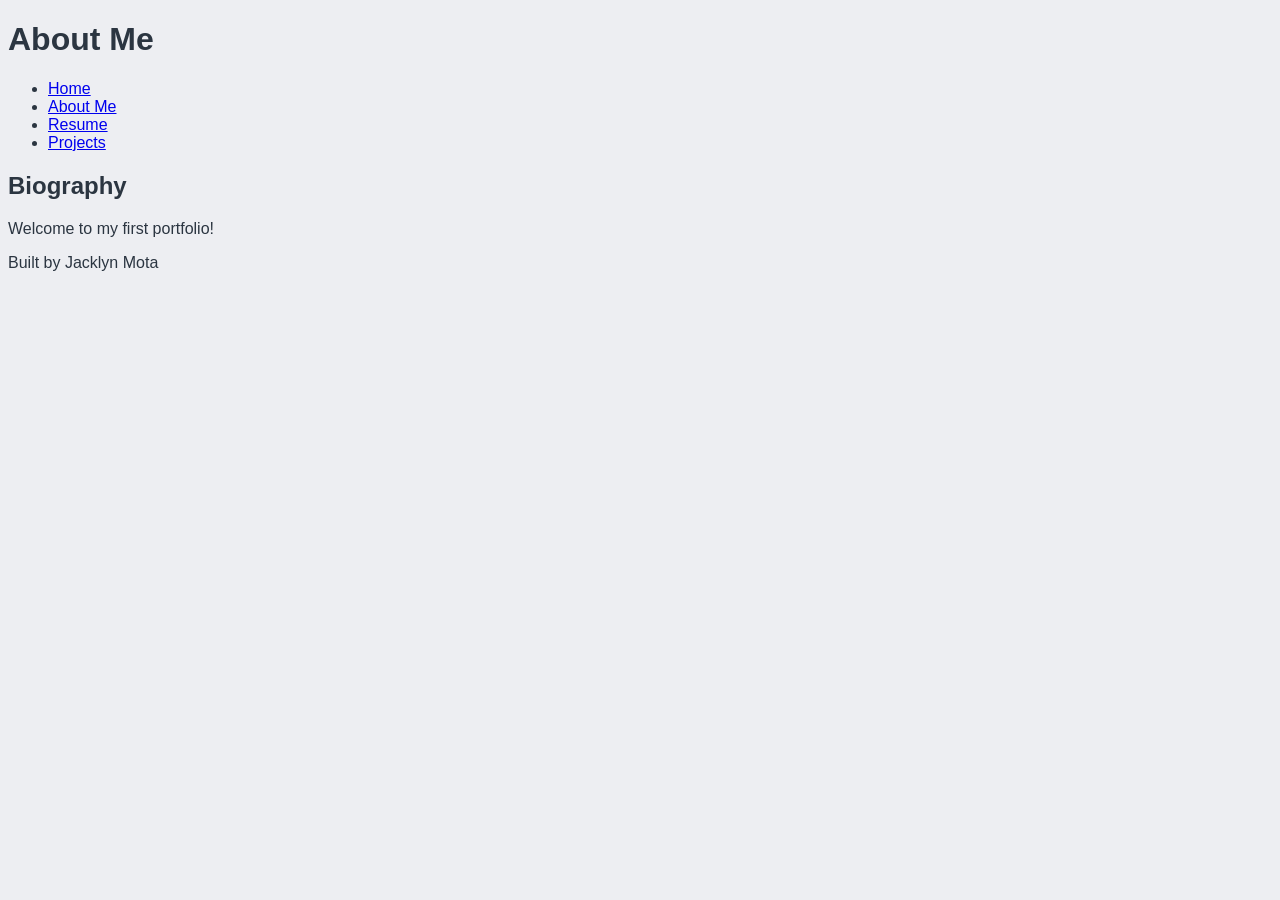
==== about.html @ 835036cc "html, css update. initial README.md renamed some html and css file, created initial read me file" ====
<!DOCTYPE html>
<html lang="en">
<head>
    <meta charset="UTF-8">
    <meta name="viewport" content="width=device-width, initial-scale=1.0">
    <link rel="stylesheet" href="styles.css">
    <title>About Me</title>
</head>
<body>
    <header>
        <h1>About Me</h1>
    </header>
    <nav>
        <ul>
            <li><a href="index.html">Home</a></li>
            <li><a href="about.html">About Me</a></li>
            <li><a href="resume.html">Resume</a></li>
            <li><a href="projects.html">Projects</a></li>
        </ul>
    </nav>
    <main>
        <section>
            <h2>Biography</h2>
            <p>Welcome to my first portfolio!</p>
        </section>
    </main>
    <footer>
        <p>Built by Jacklyn Mota</p>
    </footer>
</body>
</html>
---- styles.css ----
/* CSS written by Jacklyn Mota */

/* COLOR PALETTE 
panda white: #EDEEF2
ghost: #C3C9D8
ink black: #070A0F
dark metallic blue grey: #6B7B8C
vintage dark blue: #2B3541
*/

/* GLOBAL (base) MOBILE STYLES */
body {
    background-color: #EDEEF2;
    color: #2B3541;
    font-family: sans-serif;
}
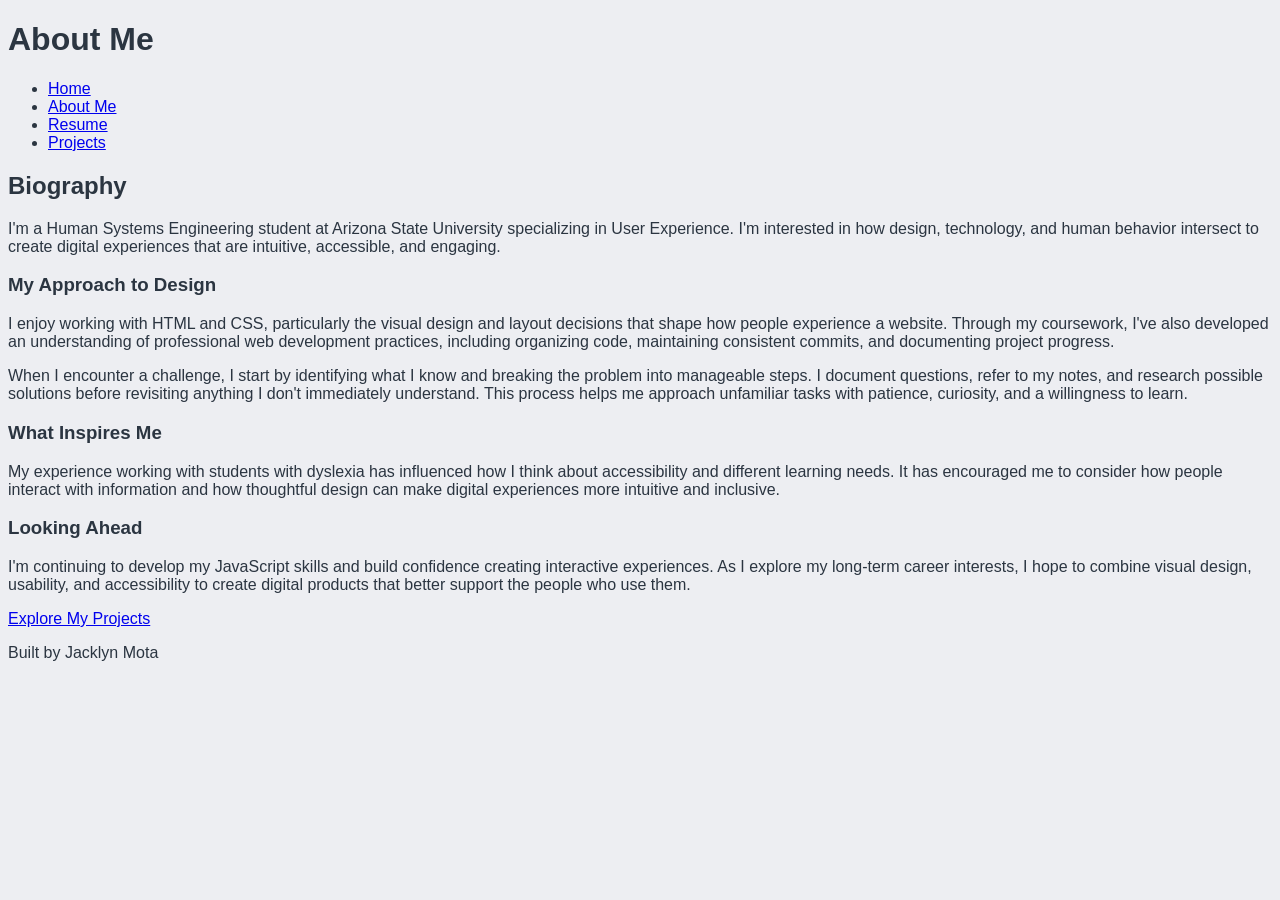
==== commit de9b4237: "Refresh portfolio site content and layout Updated the portfolio to present a stronger homepage hero," ====
--- a/about.html
+++ b/about.html
@@ -1,29 +1,79 @@
+
 <!DOCTYPE html>
 <html lang="en">
 <head>
     <meta charset="UTF-8">
     <meta name="viewport" content="width=device-width, initial-scale=1.0">
     <link rel="stylesheet" href="styles.css">
-    <title>About Me</title>
+    <title>About Me | Jacklyn's Portfolio</title>
 </head>
 <body>
     <header>
         <h1>About Me</h1>
     </header>
+
     <nav>
         <ul>
             <li><a href="index.html">Home</a></li>
-            <li><a href="about.html">About Me</a></li>
+            <li><a href="about.html" aria-current="page">About Me</a></li>
             <li><a href="resume.html">Resume</a></li>
             <li><a href="projects.html">Projects</a></li>
         </ul>
     </nav>
+
     <main>
         <section>
             <h2>Biography</h2>
-            <p>Welcome to my first portfolio!</p>
+            <p>
+                I'm a Human Systems Engineering student at Arizona State
+                University specializing in User Experience. I'm interested
+                in how design, technology, and human behavior intersect
+                to create digital experiences that are intuitive,
+                accessible, and engaging.
+            </p>
+
+            <h3>My Approach to Design</h3>
+            <p>
+                I enjoy working with HTML and CSS, particularly the visual
+                design and layout decisions that shape how people
+                experience a website. Through my coursework, I've also
+                developed an understanding of professional web development
+                practices, including organizing code, maintaining
+                consistent commits, and documenting project progress.
+            </p>
+
+            <p>
+                When I encounter a challenge, I start by identifying what
+                I know and breaking the problem into manageable steps.
+                I document questions, refer to my notes, and research
+                possible solutions before revisiting anything I don't
+                immediately understand. This process helps me approach
+                unfamiliar tasks with patience, curiosity, and a willingness
+                to learn.
+            </p>
+
+            <h3>What Inspires Me</h3>
+            <p>
+                My experience working with students with dyslexia has
+                influenced how I think about accessibility and different
+                learning needs. It has encouraged me to consider how
+                people interact with information and how thoughtful design
+                can make digital experiences more intuitive and inclusive.
+            </p>
+
+            <h3>Looking Ahead</h3>
+            <p>
+                I'm continuing to develop my JavaScript skills and build
+                confidence creating interactive experiences. As I explore
+                my long-term career interests, I hope to combine visual
+                design, usability, and accessibility to create digital
+                products that better support the people who use them.
+            </p>
+
+            <a href="projects.html" class="hero-link">Explore My Projects</a>
         </section>
     </main>
+
     <footer>
         <p>Built by Jacklyn Mota</p>
     </footer>
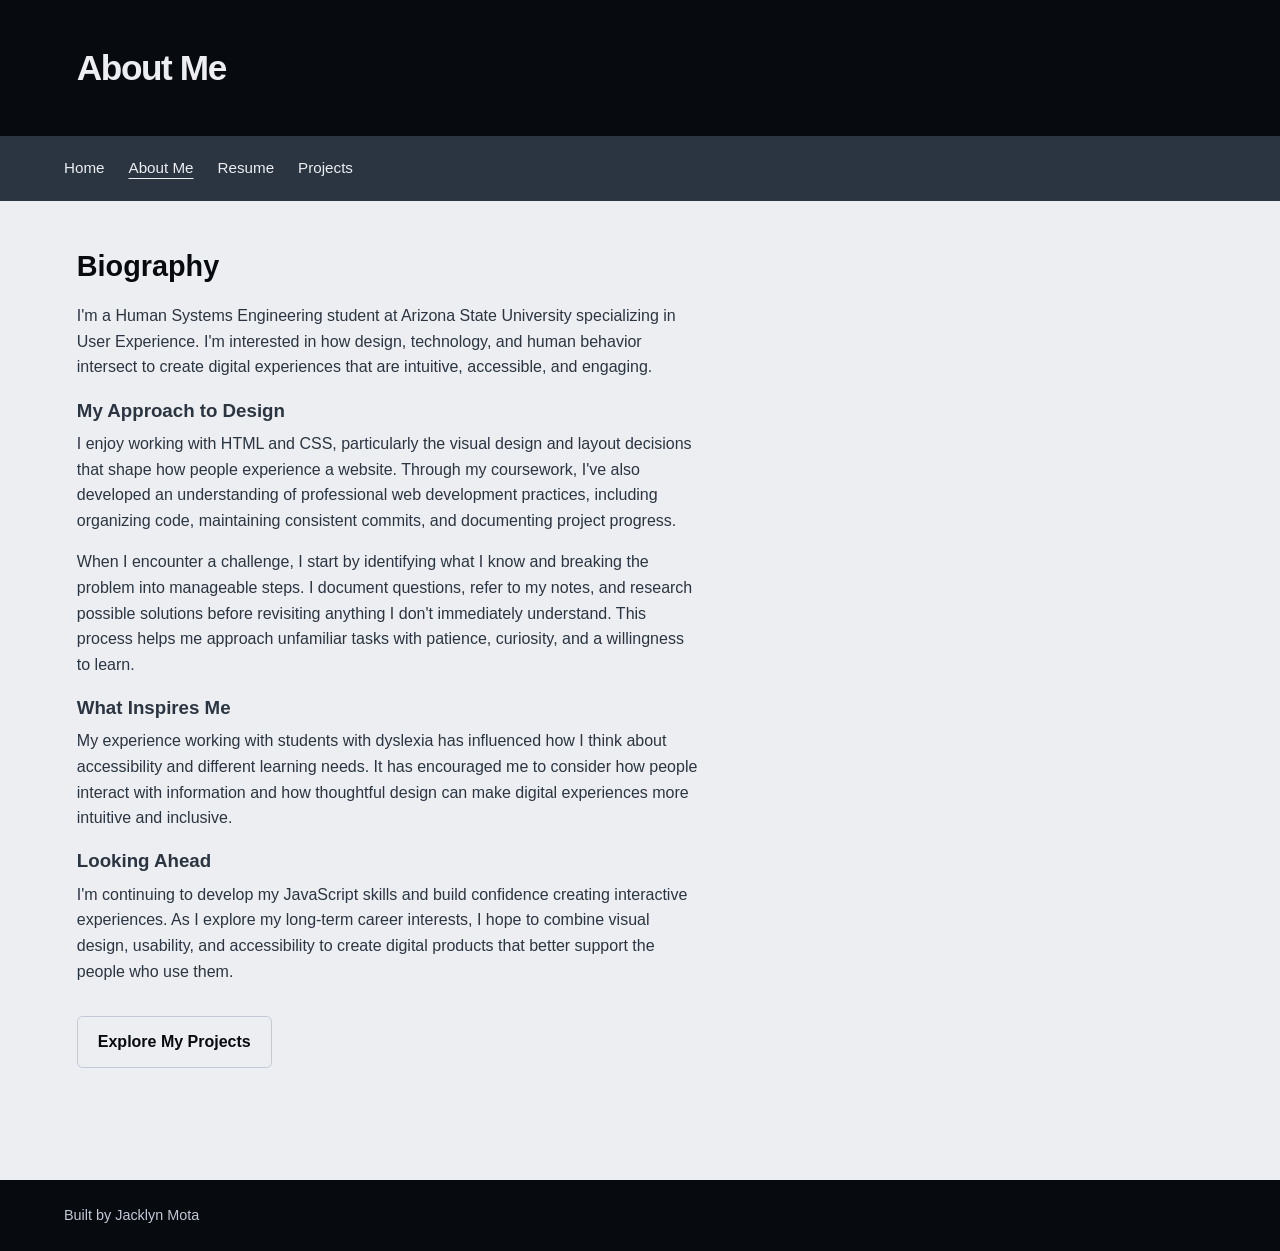
==== commit d108db11: "Revamp portfolio layout and project pages Expanded and polished the portfolio content across README " ====
--- a/about.html
+++ b/about.html
@@ -1,4 +1,3 @@
-
 <!DOCTYPE html>
 <html lang="en">
 <head>
--- a/styles.css
+++ b/styles.css
@@ -1,16 +1,354 @@
 /* CSS written by Jacklyn Mota */
 
-/* COLOR PALETTE 
-panda white: #EDEEF2
-ghost: #C3C9D8
-ink black: #070A0F
-dark metallic blue grey: #6B7B8C
-vintage dark blue: #2B3541
+/* COLOR PALETTE
+   Panda white: #EDEEF2
+   Ghost: #C3C9D8
+   Ink black: #070A0F
+   Dark metallic blue grey: #6B7B8C
+   Vintage dark blue: #2B3541
 */
 
-/* GLOBAL (base) MOBILE STYLES */
+
+/* GLOBAL STYLES */
+
+* {
+    box-sizing: border-box;
+}
+
 body {
+    margin: 0;
+    min-height: 100vh;
+    display: grid;
+    grid-template-rows: auto auto 1fr auto;
+
     background-color: #EDEEF2;
     color: #2B3541;
-    font-family: sans-serif;
-}+    font-family: Arial, Helvetica, sans-serif;
+    line-height: 1.6;
+}
+
+
+/* 2. HEADER */
+
+header {
+    padding: 2rem 5%;
+    background-color: #070A0F;
+    color: #EDEEF2;
+}
+
+header h1 {
+    margin: 0;
+    font-size: 1.8rem;
+    letter-spacing: -0.04em;
+}
+
+
+/* NAVIGATION */
+
+nav {
+    padding: 0.75rem 5%;
+    background-color: #2B3541;
+}
+
+nav ul {
+    display: flex;
+    flex-wrap: wrap;
+    gap: 0.5rem 1.5rem;
+
+    margin: 0;
+    padding: 0;
+    list-style: none;
+}
+
+nav a {
+    display: block;
+    padding: 0.5rem 0;
+
+    color: #EDEEF2;
+    text-decoration: none;
+    font-size: 0.95rem;
+}
+
+nav a:hover,
+nav a:focus-visible {
+    color: #C3C9D8;
+    text-decoration: underline;
+    text-underline-offset: 0.3em;
+}
+
+nav a[aria-current="page"] {
+    text-decoration: underline;
+    text-underline-offset: 0.3em;
+}
+
+
+/* MAIN CONTENT */
+
+main {
+    width: 90%;
+    max-width: 1200px;
+    margin: 0 auto;
+    padding: 2rem 0 4rem;
+}
+
+section {
+    margin-bottom: 3rem;
+}
+
+section > h2 {
+    margin-top: 0;
+    margin-bottom: 1.25rem;
+
+    color: #070A0F;
+    font-size: 1.8rem;
+    line-height: 1.2;
+}
+
+h3 {
+    color: #2B3541;
+    line-height: 1.3;
+}
+
+p {
+    max-width: 70ch;
+}
+
+
+/* HOMEPAGE HERO */
+
+#hero {
+    margin-bottom: 5rem;
+    overflow: hidden;
+    background-color: #2B3541;
+    border-radius: 0.5rem;
+    margin-bottom: 5rem;
+}
+
+.hero-banner {
+    display: block;
+    width: 100%;
+}
+
+.hero-banner img {
+    display: block;
+    width: 100%;
+    height: auto;
+}
+
+.hero-content {
+    padding: 2rem 1.5rem;
+    background-color: #2B3541;
+    color: #EDEEF2;
+}
+
+.hero-label {
+    color: #C3C9D8;
+    font-size: 0.8rem;
+    font-weight: bold;
+    letter-spacing: 0.12em;
+    text-transform: uppercase;
+}
+
+.hero-content h2 {
+    margin-top: 0;
+    margin-bottom: 1rem;
+
+    color: #EDEEF2;
+    font-size: clamp(2rem, 6vw, 4rem);
+    line-height: 1.1;
+    letter-spacing: -0.04em;
+}
+
+.hero-content p {
+    max-width: 60ch;
+}
+
+
+/*LINKS AND BUTTONS */
+
+a {
+    color: #2B3541;
+}
+
+a:hover {
+    color: #6B7B8C;
+}
+
+a:focus-visible {
+    outline: 2px solid #6B7B8C;
+    outline-offset: 3px;
+}
+
+.hero-link {
+    display: inline-block;
+    margin-top: 1rem;
+    padding: 0.75rem 1.25rem;
+
+    background-color: #EDEEF2;
+    color: #070A0F;
+    border: 1px solid #C3C9D8;
+    border-radius: 0.35rem;
+
+    text-decoration: none;
+    font-weight: bold;
+}
+
+.hero-link:hover,
+.hero-link:focus-visible {
+    background-color: #C3C9D8;
+    color: #070A0F;
+}
+
+
+/*FEATURED PROJECTS AND PROJECTS PAGE */
+
+#featured-projects article,
+#projects article {
+    display: flex;
+    align-items: flex-start;
+    gap: 1.5rem;
+
+    margin-bottom: 1.5rem;
+    padding: 1.5rem;
+
+    background-color: #FFFFFF;
+    border: 1px solid #C3C9D8;
+    border-radius: 0.5rem;
+}
+
+#featured-projects article h3,
+#projects article h3 {
+    margin-top: 0;
+    font-size: 1.25rem;
+}
+
+
+.project-links {
+    display: flex;
+    flex-wrap: wrap;
+    gap: 0.75rem 1rem;
+}
+
+.project-links a {
+    font-weight: bold;
+    text-underline-offset: 0.25em;
+}
+
+.project-card {
+    display: flex;
+    align-items: flex-start;
+    gap: 1.5rem;
+}
+
+.project-description {
+    flex: 1;
+    min-width: 0;
+}
+
+.project-images {
+    display: flex;
+    flex-direction: column;
+    gap: 1rem;
+    width: 35%;
+    flex-shrink: 0;
+}
+
+.project-image {
+    display: block;
+    width: 100%;
+    height: auto;
+    margin: 0;
+    border-radius: 0.35rem;
+}
+
+/* OTHER CONTENT SECTIONS */
+
+#contact {
+    margin-top: 4rem;
+    padding: 1.5rem;
+
+    background-color: #C3C9D8;
+    border-radius: 0.5rem;
+}
+
+main li {
+    margin-bottom: 0.4rem;
+}
+
+main section h3 {
+    margin-bottom: 0.5rem;
+}
+
+main section p {
+    margin-top: 0.5rem;
+}
+
+
+/* FOOTER */
+
+footer {
+    padding: 1.5rem 5%;
+    background-color: #070A0F;
+    color: #C3C9D8;
+    font-size: 0.9rem;
+}
+
+footer p {
+    margin: 0;
+}
+
+
+/* TABLET AND DESKTOP */
+
+@media (min-width: 768px) {
+
+    header {
+        padding: 2.5rem 6%;
+    }
+
+    header h1 {
+        font-size: 2.2rem;
+    }
+
+    main {
+        width: 88%;
+        padding-top: 3rem;
+    }
+
+    .hero-content {
+        padding: 3rem;
+    }
+
+    #hero {
+        margin-bottom: 6rem;
+    }
+
+    #featured-projects {
+        display: grid;
+        grid-template-columns: repeat(2, minmax(0, 1fr));
+        gap: 1.5rem;
+    }
+
+    #featured-projects > h2 {
+        grid-column: 1 / -1;
+    }
+
+    #featured-projects article {
+        margin-bottom: 0;
+    }
+}
+
+@media (max-width: 600px) {
+    .project-card {
+        flex-direction: column;
+    }
+
+    .project-images {
+        width: 100%;
+    }
+
+    .project-image {
+        max-width: 350px;
+    }
+}
+
